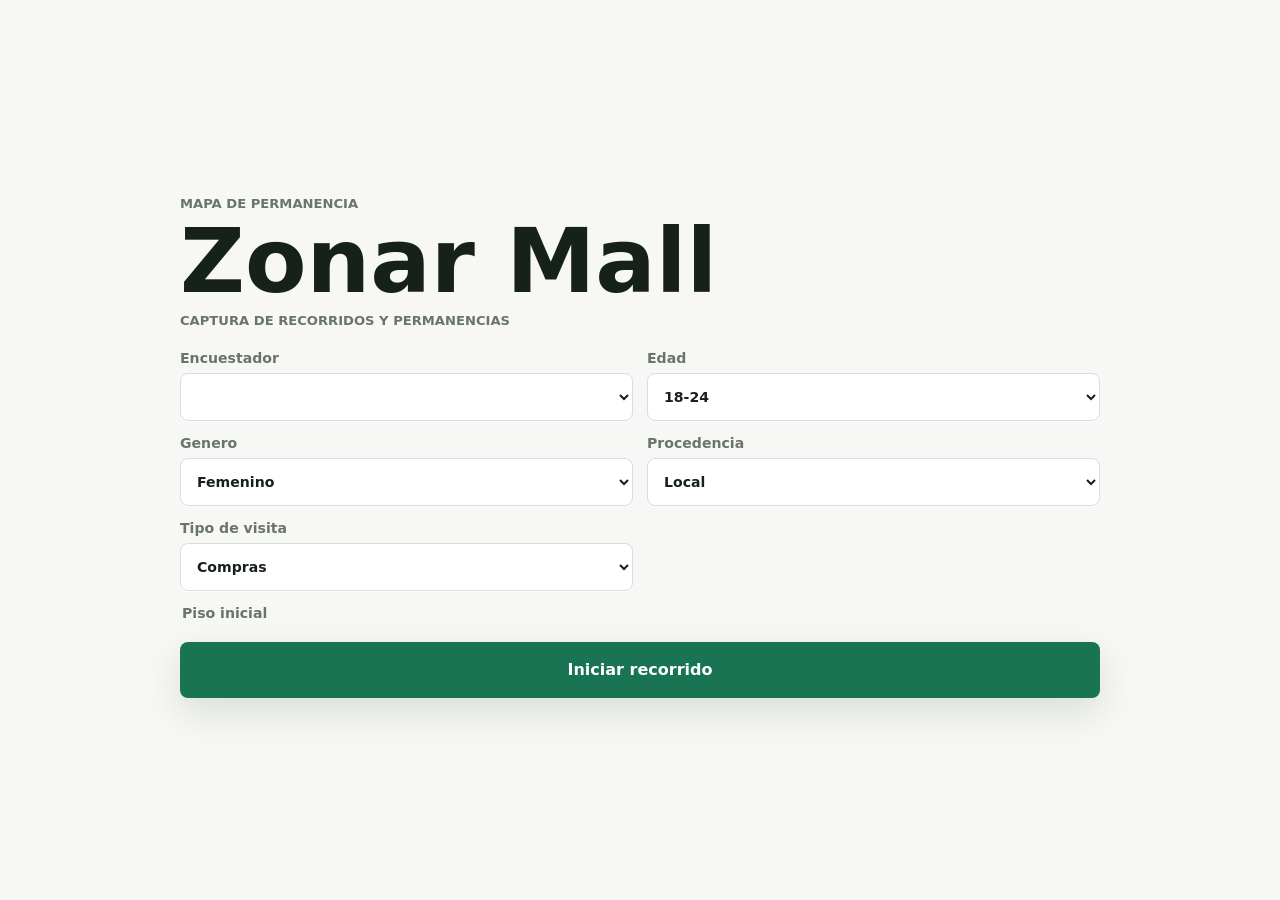
==== index.html @ 645cec3b "Migrate Zonar Mall to GitHub Pages" ====
<!doctype html>
<html lang="es">
<head>
  <meta charset="utf-8">
  <meta name="viewport" content="width=device-width, initial-scale=1">
  <title>Zonar Mall</title>
  <link rel="stylesheet" href="css/styles.css">
  <link rel="stylesheet" href="css/responsive.css">
</head>
<body>
  <main class="app-shell">
    <section id="setupView" class="setup-view">
      <header class="setup-header">
        <p class="eyebrow">Mapa de permanencia</p>
        <h1 id="appName">Zonar Mall</h1>
        <p class="setup-subtitle">Captura de recorridos y permanencias</p>
      </header>

      <form id="setupForm" class="setup-grid">
        <label class="field">
          Encuestador
          <select id="surveyorSelect" required></select>
        </label>

        <label class="field">
          Edad
          <select id="ageSelect" required>
            <option value="18-24">18-24</option>
            <option value="25-34">25-34</option>
            <option value="35-44">35-44</option>
            <option value="45-54">45-54</option>
            <option value="55+">55+</option>
          </select>
        </label>

        <label class="field">
          Genero
          <select id="genderSelect" required>
            <option value="FEMENINO">Femenino</option>
            <option value="MASCULINO">Masculino</option>
            <option value="OTRO">Otro</option>
            <option value="NO_RESPONDE">No responde</option>
          </select>
        </label>

        <label class="field">
          Procedencia
          <select id="originSelect" required>
            <option value="LOCAL">Local</option>
            <option value="NACIONAL">Nacional</option>
            <option value="EXTRANJERO">Extranjero</option>
            <option value="NO_RESPONDE">No responde</option>
          </select>
        </label>

        <label class="field">
          Tipo de visita
          <select id="visitTypeSelect" required>
            <option value="COMPRAS">Compras</option>
            <option value="COMIDA">Comida</option>
            <option value="SERVICIOS">Servicios</option>
            <option value="ENTRETENIMIENTO">Entretenimiento</option>
            <option value="TRANSITO">Transito</option>
            <option value="OTRO">Otro</option>
          </select>
        </label>

        <fieldset class="floor-picker">
          <legend>Piso inicial</legend>
          <div id="initialFloorOptions" class="segmented-list"></div>
        </fieldset>

        <button class="primary-action" type="submit">Iniciar recorrido</button>
      </form>
    </section>

    <section id="trackerView" class="tracker-view hidden">
      <header class="tracker-header">
        <div>
          <strong id="personBadge">P0000</strong>
          <span id="floorBadge">Piso</span>
          <span id="surveyorBadge">E00</span>
        </div>
        <time id="mainTimer" datetime="PT0S">00:00:00</time>
      </header>

      <section class="map-stage" aria-label="Mapa de recorrido">
        <div id="mapViewport" class="map-viewport">
          <img id="mapImage" alt="Mapa del centro comercial">
          <canvas id="drawCanvas"></canvas>
          <div id="stayMarker" class="stay-marker hidden"></div>
          <div id="mapMessage" class="map-message hidden"></div>
        </div>

        <div class="map-controls" aria-label="Controles de zoom">
          <button id="zoomOutBtn" class="icon-button" type="button" title="Alejar">-</button>
          <button id="zoomResetBtn" class="icon-button" type="button" title="Restablecer zoom">1x</button>
          <button id="zoomInBtn" class="icon-button" type="button" title="Acercar">+</button>
        </div>
      </section>

      <aside id="liftPanel" class="action-panel hidden">
        <p>Segmento terminado</p>
        <div class="panel-actions two">
          <button id="startStayBtn" type="button">Registrar permanencia</button>
          <button id="pauseFollowBtn" type="button">Continuar luego</button>
        </div>
      </aside>

      <aside id="stayPanel" class="stay-panel hidden">
        <div class="stay-summary">
          <div>
            <span>Tiempo</span>
            <strong id="stayTimer">00:00</strong>
          </div>
          <div>
            <span>Ubicacion</span>
            <strong id="detectedLocation">Sin local asociado</strong>
          </div>
        </div>
        <div id="activityButtons" class="activity-grid"></div>
      </aside>

      <nav class="bottom-bar" aria-label="Acciones del recorrido">
        <button id="manualPauseBtn" type="button">Pausa</button>
        <button id="manualEventBtn" type="button">Evento</button>
        <button id="changeFloorBtn" type="button">Piso</button>
        <button id="finishBtn" class="danger-action" type="button">Finalizar</button>
      </nav>
    </section>
  </main>

  <dialog id="floorDialog" class="modal">
    <form method="dialog">
      <h2>Cambiar piso</h2>
      <div id="floorDialogOptions" class="segmented-list"></div>
      <div class="dialog-actions">
        <button type="submit">Cancelar</button>
      </div>
    </form>
  </dialog>

  <dialog id="eventDialog" class="modal">
    <form method="dialog">
      <h2>Evento manual</h2>
      <label class="field">
        Actividad
        <select id="manualEventSelect"></select>
      </label>
      <label class="field">
        Observacion
        <textarea id="manualEventObservation" rows="3"></textarea>
      </label>
      <div class="dialog-actions">
        <button type="submit">Cancelar</button>
        <button id="saveManualEventBtn" type="button">Guardar</button>
      </div>
    </form>
  </dialog>

  <script src="js/config.js"></script>
  <script src="js/api.js"></script>
  <script src="js/app.js"></script>
</body>
</html>
---- css/styles.css ----
:root {
    --ink: #17211b;
    --muted: #68746d;
    --line: #d8ded9;
    --paper: #f7f8f5;
    --panel: #ffffff;
    --green: #187452;
    --green-dark: #0d5138;
    --gold: #b8841d;
    --red: #b54135;
    --shadow: 0 14px 36px rgba(20, 31, 25, 0.12);
    font-family: Inter, ui-sans-serif, system-ui, -apple-system, BlinkMacSystemFont, "Segoe UI", sans-serif;
  }

  * {
    box-sizing: border-box;
  }

  html,
  body {
    width: 100%;
    height: 100%;
    margin: 0;
    background: var(--paper);
    color: var(--ink);
    overscroll-behavior: none;
  }

  body {
    min-height: 100dvh;
  }

  button,
  select,
  textarea {
    font: inherit;
  }

  button {
    border: 0;
    cursor: pointer;
  }

  .hidden {
    display: none !important;
  }

  .app-shell {
    width: 100%;
    min-height: 100dvh;
  }

  .setup-view {
    min-height: 100dvh;
    display: grid;
    align-content: center;
    gap: 22px;
    padding: max(18px, env(safe-area-inset-top)) max(18px, env(safe-area-inset-right)) max(24px, env(safe-area-inset-bottom)) max(18px, env(safe-area-inset-left));
  }

  .setup-header {
    max-width: 920px;
    width: min(100%, 920px);
    margin: 0 auto;
  }

  .eyebrow,
  .setup-subtitle {
    margin: 0;
    color: var(--muted);
    font-weight: 700;
    text-transform: uppercase;
    font-size: 0.82rem;
    letter-spacing: 0;
  }

  h1 {
    margin: 8px 0 8px;
    font-size: clamp(2.5rem, 7vw, 5.8rem);
    line-height: 0.95;
    letter-spacing: 0;
  }

  .setup-grid {
    width: min(100%, 920px);
    margin: 0 auto;
    display: grid;
    grid-template-columns: repeat(2, minmax(0, 1fr));
    gap: 14px;
  }

  .field {
    display: grid;
    gap: 7px;
    color: var(--muted);
    font-size: 0.88rem;
    font-weight: 700;
  }

  select,
  textarea {
    width: 100%;
    min-height: 48px;
    border: 1px solid var(--line);
    border-radius: 8px;
    background: var(--panel);
    color: var(--ink);
    padding: 0 12px;
    box-shadow: 0 1px 0 rgba(255, 255, 255, 0.8);
  }

  textarea {
    padding: 10px 12px;
    resize: vertical;
  }

  .floor-picker {
    grid-column: 1 / -1;
    border: 0;
    padding: 0;
    margin: 0;
  }

  .floor-picker legend {
    color: var(--muted);
    font-size: 0.88rem;
    font-weight: 700;
    margin-bottom: 7px;
  }

  .segmented-list {
    display: grid;
    grid-template-columns: repeat(5, minmax(0, 1fr));
    gap: 8px;
  }

  .segmented-list button {
    min-height: 48px;
    padding: 9px 10px;
    border-radius: 8px;
    background: var(--panel);
    color: var(--ink);
    border: 1px solid var(--line);
    font-weight: 800;
  }

  .segmented-list button.active {
    background: var(--green);
    color: #ffffff;
    border-color: var(--green);
  }

  .primary-action {
    grid-column: 1 / -1;
    min-height: 56px;
    border-radius: 8px;
    background: var(--green);
    color: #ffffff;
    font-weight: 900;
    box-shadow: var(--shadow);
  }

  .tracker-view {
    min-height: 100dvh;
    display: grid;
    grid-template-rows: auto minmax(0, 1fr) auto;
    background: #eef2ee;
  }

  .tracker-header {
    display: grid;
    grid-template-columns: minmax(0, 1fr) auto auto;
    align-items: center;
    gap: 12px;
    padding: max(10px, env(safe-area-inset-top)) 12px 10px;
    background: rgba(255, 255, 255, 0.94);
    border-bottom: 1px solid var(--line);
    box-shadow: 0 6px 18px rgba(20, 31, 25, 0.08);
    z-index: 5;
  }

  .tracker-header div {
    display: flex;
    align-items: center;
    gap: 8px;
    min-width: 0;
  }

  .tracker-header strong,
  .tracker-header span,
  .tracker-header time {
    min-width: 0;
    white-space: nowrap;
  }

  #personBadge {
    font-size: 1.12rem;
  }

  #floorBadge,
  #surveyorBadge {
    color: var(--muted);
    font-weight: 800;
  }

  #mainTimer {
    font-variant-numeric: tabular-nums;
    font-weight: 900;
    font-size: 1.18rem;
  }

  .map-stage {
    min-height: 0;
    position: relative;
    overflow: hidden;
  }

  .map-viewport {
    position: absolute;
    inset: 0;
    display: grid;
    place-items: center;
    background: #dfe6df;
    overflow: hidden;
    touch-action: none;
  }

  #mapImage {
    width: 100%;
    height: 100%;
    object-fit: contain;
    user-select: none;
    -webkit-user-drag: none;
    transform-origin: center center;
  }

  #drawCanvas {
    position: absolute;
    inset: 0;
    width: 100%;
    height: 100%;
    touch-action: none;
    transform-origin: center center;
  }

  .stay-marker {
    position: absolute;
    width: 22px;
    height: 22px;
    margin: -11px 0 0 -11px;
    border-radius: 50%;
    border: 3px solid #ffffff;
    background: var(--gold);
    box-shadow: 0 0 0 8px rgba(184, 132, 29, 0.24);
    pointer-events: none;
  }

  .map-message {
    position: absolute;
    left: 50%;
    top: 50%;
    width: min(86vw, 520px);
    transform: translate(-50%, -50%);
    padding: 16px;
    border-radius: 8px;
    background: rgba(255, 255, 255, 0.95);
    color: var(--ink);
    text-align: center;
    box-shadow: var(--shadow);
    font-weight: 800;
  }

  .map-controls {
    position: absolute;
    top: 12px;
    right: 12px;
    display: flex;
    gap: 7px;
    z-index: 4;
  }

  .icon-button {
    min-width: 44px;
    height: 44px;
    border-radius: 8px;
    background: rgba(255, 255, 255, 0.94);
    color: var(--ink);
    border: 1px solid var(--line);
    font-weight: 900;
  }

  .action-panel,
  .stay-panel {
    position: fixed;
    left: max(10px, env(safe-area-inset-left));
    right: max(10px, env(safe-area-inset-right));
    bottom: calc(74px + env(safe-area-inset-bottom));
    z-index: 10;
    border-radius: 8px;
    background: var(--panel);
    border: 1px solid var(--line);
    box-shadow: var(--shadow);
    padding: 12px;
  }

  .action-panel p {
    margin: 0 0 10px;
    font-weight: 900;
  }

  .panel-actions {
    display: grid;
    gap: 8px;
  }

  .panel-actions.two {
    grid-template-columns: repeat(2, minmax(0, 1fr));
  }

  .panel-actions button,
  .activity-grid button,
  .bottom-bar button,
  .dialog-actions button,
  .modal > form > button {
    min-height: 48px;
    border-radius: 8px;
    background: #eef4ef;
    color: var(--ink);
    border: 1px solid var(--line);
    font-weight: 900;
  }

  .panel-actions button:first-child,
  .dialog-actions button:last-child {
    background: var(--green);
    color: #ffffff;
    border-color: var(--green);
  }

  .stay-summary {
    display: grid;
    grid-template-columns: 1fr 1.4fr;
    gap: 8px;
    margin-bottom: 10px;
  }

  .stay-summary div {
    display: grid;
    gap: 2px;
    min-width: 0;
  }

  .stay-summary span {
    color: var(--muted);
    font-size: 0.78rem;
    font-weight: 800;
    text-transform: uppercase;
  }

  .stay-summary strong {
    min-width: 0;
    font-size: 1rem;
    overflow-wrap: anywhere;
  }

  #stayTimer {
    font-variant-numeric: tabular-nums;
    font-size: 1.6rem;
  }

  .activity-grid {
    display: grid;
    grid-template-columns: repeat(4, minmax(0, 1fr));
    gap: 8px;
    max-height: 220px;
    overflow: auto;
  }

  .activity-grid button.selected {
    background: var(--gold);
    color: #ffffff;
    border-color: var(--gold);
  }

  .bottom-bar {
    display: grid;
    grid-template-columns: repeat(4, minmax(0, 1fr));
    gap: 8px;
    padding: 10px max(10px, env(safe-area-inset-right)) max(10px, env(safe-area-inset-bottom)) max(10px, env(safe-area-inset-left));
    background: rgba(255, 255, 255, 0.97);
    border-top: 1px solid var(--line);
    z-index: 5;
  }

  .bottom-bar button {
    padding: 0 8px;
  }

  .bottom-bar .danger-action {
    background: var(--red);
    color: #ffffff;
    border-color: var(--red);
  }

  .modal {
    width: min(92vw, 560px);
    border: 0;
    border-radius: 8px;
    padding: 0;
    box-shadow: var(--shadow);
  }

  .modal::backdrop {
    background: rgba(18, 27, 23, 0.45);
  }

  .modal form {
    display: grid;
    gap: 14px;
    padding: 18px;
    background: var(--panel);
  }

  .modal h2 {
    margin: 0;
    font-size: 1.25rem;
  }

  .modal .segmented-list {
    grid-template-columns: repeat(2, minmax(0, 1fr));
  }

  .dialog-actions {
    display: grid;
    grid-template-columns: 1fr 1fr;
    gap: 8px;
  }
---- css/responsive.css ----
@media (max-width: 720px) {
    .setup-grid,
    .segmented-list,
    .activity-grid {
      grid-template-columns: 1fr;
    }

    .setup-view {
      align-content: start;
    }

    .tracker-header {
      grid-template-columns: 1fr auto;
    }

    #surveyorBadge {
      grid-column: 1 / -1;
      justify-self: start;
    }

    .stay-summary,
    .panel-actions.two {
      grid-template-columns: 1fr;
    }

    .activity-grid {
      max-height: 250px;
    }

    .bottom-bar {
      grid-template-columns: repeat(2, minmax(0, 1fr));
    }
  }

  @media (orientation: landscape) and (max-height: 680px) {
    .stay-panel {
      left: auto;
      width: min(420px, 42vw);
      bottom: calc(66px + env(safe-area-inset-bottom));
    }

    .activity-grid {
      grid-template-columns: repeat(2, minmax(0, 1fr));
      max-height: 180px;
    }
  }
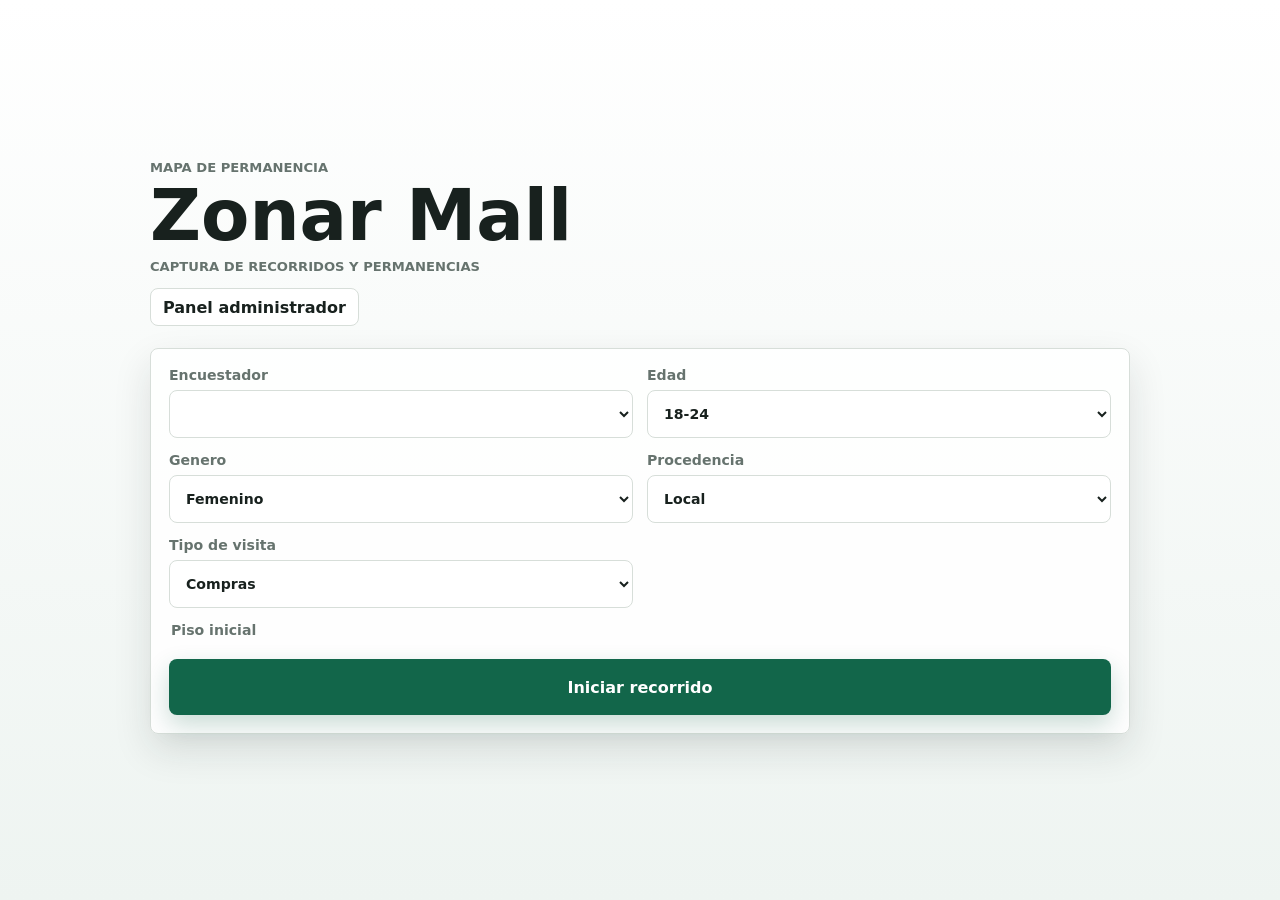
==== commit 30b0e432: "Add admin heatmap dashboard" ====
--- a/index.html
+++ b/index.html
@@ -14,6 +14,7 @@
         <p class="eyebrow">Mapa de permanencia</p>
         <h1 id="appName">Zonar Mall</h1>
         <p class="setup-subtitle">Captura de recorridos y permanencias</p>
+        <a class="admin-link" href="admin.html">Panel administrador</a>
       </header>
 
       <form id="setupForm" class="setup-grid">
@@ -116,6 +117,8 @@
           <div>
             <span>Ubicacion</span>
             <strong id="detectedLocation">Sin local asociado</strong>
+            <input id="stayLocationInput" class="stay-location-input" list="locationDatalist" type="text" placeholder="Local o lugar cercano">
+            <datalist id="locationDatalist"></datalist>
           </div>
         </div>
         <div id="activityButtons" class="activity-grid"></div>
@@ -159,6 +162,7 @@
   </dialog>
 
   <script src="js/config.js"></script>
+  <script src="js/activity-meta.js"></script>
   <script src="js/api.js"></script>
   <script src="js/app.js"></script>
 </body>
--- a/css/styles.css
+++ b/css/styles.css
@@ -1,437 +1,530 @@
 :root {
-    --ink: #17211b;
-    --muted: #68746d;
-    --line: #d8ded9;
-    --paper: #f7f8f5;
-    --panel: #ffffff;
-    --green: #187452;
-    --green-dark: #0d5138;
-    --gold: #b8841d;
-    --red: #b54135;
-    --shadow: 0 14px 36px rgba(20, 31, 25, 0.12);
-    font-family: Inter, ui-sans-serif, system-ui, -apple-system, BlinkMacSystemFont, "Segoe UI", sans-serif;
-  }
-
-  * {
-    box-sizing: border-box;
-  }
-
-  html,
-  body {
-    width: 100%;
-    height: 100%;
-    margin: 0;
-    background: var(--paper);
-    color: var(--ink);
-    overscroll-behavior: none;
-  }
-
-  body {
-    min-height: 100dvh;
-  }
-
-  button,
-  select,
-  textarea {
-    font: inherit;
-  }
-
-  button {
-    border: 0;
-    cursor: pointer;
-  }
-
-  .hidden {
-    display: none !important;
-  }
-
-  .app-shell {
-    width: 100%;
-    min-height: 100dvh;
-  }
-
-  .setup-view {
-    min-height: 100dvh;
-    display: grid;
-    align-content: center;
-    gap: 22px;
-    padding: max(18px, env(safe-area-inset-top)) max(18px, env(safe-area-inset-right)) max(24px, env(safe-area-inset-bottom)) max(18px, env(safe-area-inset-left));
-  }
-
-  .setup-header {
-    max-width: 920px;
-    width: min(100%, 920px);
-    margin: 0 auto;
-  }
-
-  .eyebrow,
-  .setup-subtitle {
-    margin: 0;
-    color: var(--muted);
-    font-weight: 700;
-    text-transform: uppercase;
-    font-size: 0.82rem;
-    letter-spacing: 0;
-  }
-
-  h1 {
-    margin: 8px 0 8px;
-    font-size: clamp(2.5rem, 7vw, 5.8rem);
-    line-height: 0.95;
-    letter-spacing: 0;
-  }
-
-  .setup-grid {
-    width: min(100%, 920px);
-    margin: 0 auto;
-    display: grid;
-    grid-template-columns: repeat(2, minmax(0, 1fr));
-    gap: 14px;
-  }
-
-  .field {
-    display: grid;
-    gap: 7px;
-    color: var(--muted);
-    font-size: 0.88rem;
-    font-weight: 700;
-  }
-
-  select,
-  textarea {
-    width: 100%;
-    min-height: 48px;
-    border: 1px solid var(--line);
-    border-radius: 8px;
-    background: var(--panel);
-    color: var(--ink);
-    padding: 0 12px;
-    box-shadow: 0 1px 0 rgba(255, 255, 255, 0.8);
-  }
-
-  textarea {
-    padding: 10px 12px;
-    resize: vertical;
-  }
-
-  .floor-picker {
-    grid-column: 1 / -1;
-    border: 0;
-    padding: 0;
-    margin: 0;
-  }
-
-  .floor-picker legend {
-    color: var(--muted);
-    font-size: 0.88rem;
-    font-weight: 700;
-    margin-bottom: 7px;
-  }
-
-  .segmented-list {
-    display: grid;
-    grid-template-columns: repeat(5, minmax(0, 1fr));
-    gap: 8px;
-  }
-
-  .segmented-list button {
-    min-height: 48px;
-    padding: 9px 10px;
-    border-radius: 8px;
-    background: var(--panel);
-    color: var(--ink);
-    border: 1px solid var(--line);
-    font-weight: 800;
-  }
-
-  .segmented-list button.active {
-    background: var(--green);
-    color: #ffffff;
-    border-color: var(--green);
-  }
-
-  .primary-action {
-    grid-column: 1 / -1;
-    min-height: 56px;
-    border-radius: 8px;
-    background: var(--green);
-    color: #ffffff;
-    font-weight: 900;
-    box-shadow: var(--shadow);
-  }
-
-  .tracker-view {
-    min-height: 100dvh;
-    display: grid;
-    grid-template-rows: auto minmax(0, 1fr) auto;
-    background: #eef2ee;
-  }
-
-  .tracker-header {
-    display: grid;
-    grid-template-columns: minmax(0, 1fr) auto auto;
-    align-items: center;
-    gap: 12px;
-    padding: max(10px, env(safe-area-inset-top)) 12px 10px;
-    background: rgba(255, 255, 255, 0.94);
-    border-bottom: 1px solid var(--line);
-    box-shadow: 0 6px 18px rgba(20, 31, 25, 0.08);
-    z-index: 5;
-  }
-
-  .tracker-header div {
-    display: flex;
-    align-items: center;
-    gap: 8px;
-    min-width: 0;
-  }
-
-  .tracker-header strong,
-  .tracker-header span,
-  .tracker-header time {
-    min-width: 0;
-    white-space: nowrap;
-  }
-
-  #personBadge {
-    font-size: 1.12rem;
-  }
-
-  #floorBadge,
-  #surveyorBadge {
-    color: var(--muted);
-    font-weight: 800;
-  }
-
-  #mainTimer {
-    font-variant-numeric: tabular-nums;
-    font-weight: 900;
-    font-size: 1.18rem;
-  }
-
-  .map-stage {
-    min-height: 0;
-    position: relative;
-    overflow: hidden;
-  }
-
-  .map-viewport {
-    position: absolute;
-    inset: 0;
-    display: grid;
-    place-items: center;
-    background: #dfe6df;
-    overflow: hidden;
-    touch-action: none;
-  }
-
-  #mapImage {
-    width: 100%;
-    height: 100%;
-    object-fit: contain;
-    user-select: none;
-    -webkit-user-drag: none;
-    transform-origin: center center;
-  }
-
-  #drawCanvas {
-    position: absolute;
-    inset: 0;
-    width: 100%;
-    height: 100%;
-    touch-action: none;
-    transform-origin: center center;
-  }
-
-  .stay-marker {
-    position: absolute;
-    width: 22px;
-    height: 22px;
-    margin: -11px 0 0 -11px;
-    border-radius: 50%;
-    border: 3px solid #ffffff;
-    background: var(--gold);
-    box-shadow: 0 0 0 8px rgba(184, 132, 29, 0.24);
-    pointer-events: none;
-  }
-
-  .map-message {
-    position: absolute;
-    left: 50%;
-    top: 50%;
-    width: min(86vw, 520px);
-    transform: translate(-50%, -50%);
-    padding: 16px;
-    border-radius: 8px;
-    background: rgba(255, 255, 255, 0.95);
-    color: var(--ink);
-    text-align: center;
-    box-shadow: var(--shadow);
-    font-weight: 800;
-  }
-
-  .map-controls {
-    position: absolute;
-    top: 12px;
-    right: 12px;
-    display: flex;
-    gap: 7px;
-    z-index: 4;
-  }
-
-  .icon-button {
-    min-width: 44px;
-    height: 44px;
-    border-radius: 8px;
-    background: rgba(255, 255, 255, 0.94);
-    color: var(--ink);
-    border: 1px solid var(--line);
-    font-weight: 900;
-  }
-
-  .action-panel,
-  .stay-panel {
-    position: fixed;
-    left: max(10px, env(safe-area-inset-left));
-    right: max(10px, env(safe-area-inset-right));
-    bottom: calc(74px + env(safe-area-inset-bottom));
-    z-index: 10;
-    border-radius: 8px;
-    background: var(--panel);
-    border: 1px solid var(--line);
-    box-shadow: var(--shadow);
-    padding: 12px;
-  }
-
-  .action-panel p {
-    margin: 0 0 10px;
-    font-weight: 900;
-  }
-
-  .panel-actions {
-    display: grid;
-    gap: 8px;
-  }
-
-  .panel-actions.two {
-    grid-template-columns: repeat(2, minmax(0, 1fr));
-  }
-
-  .panel-actions button,
-  .activity-grid button,
-  .bottom-bar button,
-  .dialog-actions button,
-  .modal > form > button {
-    min-height: 48px;
-    border-radius: 8px;
-    background: #eef4ef;
-    color: var(--ink);
-    border: 1px solid var(--line);
-    font-weight: 900;
-  }
-
-  .panel-actions button:first-child,
-  .dialog-actions button:last-child {
-    background: var(--green);
-    color: #ffffff;
-    border-color: var(--green);
-  }
-
-  .stay-summary {
-    display: grid;
-    grid-template-columns: 1fr 1.4fr;
-    gap: 8px;
-    margin-bottom: 10px;
-  }
-
-  .stay-summary div {
-    display: grid;
-    gap: 2px;
-    min-width: 0;
-  }
-
-  .stay-summary span {
-    color: var(--muted);
-    font-size: 0.78rem;
-    font-weight: 800;
-    text-transform: uppercase;
-  }
-
-  .stay-summary strong {
-    min-width: 0;
-    font-size: 1rem;
-    overflow-wrap: anywhere;
-  }
-
-  #stayTimer {
-    font-variant-numeric: tabular-nums;
-    font-size: 1.6rem;
-  }
-
-  .activity-grid {
-    display: grid;
-    grid-template-columns: repeat(4, minmax(0, 1fr));
-    gap: 8px;
-    max-height: 220px;
-    overflow: auto;
-  }
-
-  .activity-grid button.selected {
-    background: var(--gold);
-    color: #ffffff;
-    border-color: var(--gold);
-  }
-
-  .bottom-bar {
-    display: grid;
-    grid-template-columns: repeat(4, minmax(0, 1fr));
-    gap: 8px;
-    padding: 10px max(10px, env(safe-area-inset-right)) max(10px, env(safe-area-inset-bottom)) max(10px, env(safe-area-inset-left));
-    background: rgba(255, 255, 255, 0.97);
-    border-top: 1px solid var(--line);
-    z-index: 5;
-  }
-
-  .bottom-bar button {
-    padding: 0 8px;
-  }
-
-  .bottom-bar .danger-action {
-    background: var(--red);
-    color: #ffffff;
-    border-color: var(--red);
-  }
-
-  .modal {
-    width: min(92vw, 560px);
-    border: 0;
-    border-radius: 8px;
-    padding: 0;
-    box-shadow: var(--shadow);
-  }
-
-  .modal::backdrop {
-    background: rgba(18, 27, 23, 0.45);
-  }
-
-  .modal form {
-    display: grid;
-    gap: 14px;
-    padding: 18px;
-    background: var(--panel);
-  }
-
-  .modal h2 {
-    margin: 0;
-    font-size: 1.25rem;
-  }
-
-  .modal .segmented-list {
-    grid-template-columns: repeat(2, minmax(0, 1fr));
-  }
-
-  .dialog-actions {
-    display: grid;
-    grid-template-columns: 1fr 1fr;
-    gap: 8px;
-  }
+  --ink: #18211e;
+  --muted: #66736e;
+  --line: #d7ded9;
+  --paper: #f3f6f4;
+  --panel: #ffffff;
+  --surface: #eef3f0;
+  --green: #12664a;
+  --green-strong: #0a4a35;
+  --blue: #1769aa;
+  --amber: #b98218;
+  --red: #b74236;
+  --shadow: 0 16px 38px rgba(24, 33, 30, 0.12);
+  font-family: Inter, ui-sans-serif, system-ui, -apple-system, BlinkMacSystemFont, "Segoe UI", sans-serif;
+}
+
+* {
+  box-sizing: border-box;
+}
+
+html,
+body {
+  width: 100%;
+  min-height: 100%;
+  margin: 0;
+  background: var(--paper);
+  color: var(--ink);
+}
+
+body {
+  min-height: 100dvh;
+  overflow-x: hidden;
+}
+
+button,
+select,
+textarea,
+input {
+  font: inherit;
+}
+
+button {
+  border: 0;
+  cursor: pointer;
+}
+
+button:focus-visible,
+select:focus-visible,
+textarea:focus-visible,
+input:focus-visible {
+  outline: 3px solid rgba(23, 105, 170, 0.28);
+  outline-offset: 2px;
+}
+
+.hidden {
+  display: none !important;
+}
+
+.app-shell {
+  width: 100%;
+  min-height: 100dvh;
+}
+
+.setup-view {
+  min-height: 100dvh;
+  display: grid;
+  align-content: center;
+  gap: 22px;
+  padding: max(22px, env(safe-area-inset-top)) max(18px, env(safe-area-inset-right)) max(28px, env(safe-area-inset-bottom)) max(18px, env(safe-area-inset-left));
+  background: linear-gradient(180deg, #ffffff 0%, #eef4f1 100%);
+}
+
+.setup-header,
+.setup-grid {
+  width: min(100%, 980px);
+  margin: 0 auto;
+}
+
+.admin-link {
+  display: inline-flex;
+  align-items: center;
+  min-height: 38px;
+  margin-top: 14px;
+  padding: 0 12px;
+  border: 1px solid var(--line);
+  border-radius: 8px;
+  background: #ffffff;
+  color: var(--ink);
+  text-decoration: none;
+  font-weight: 850;
+}
+
+.eyebrow,
+.setup-subtitle {
+  margin: 0;
+  color: var(--muted);
+  font-size: 0.82rem;
+  font-weight: 800;
+  letter-spacing: 0;
+  text-transform: uppercase;
+}
+
+h1 {
+  margin: 8px 0 10px;
+  font-size: 4.4rem;
+  line-height: 0.95;
+  letter-spacing: 0;
+}
+
+.setup-grid {
+  display: grid;
+  grid-template-columns: repeat(2, minmax(0, 1fr));
+  gap: 14px;
+  padding: 18px;
+  border: 1px solid var(--line);
+  border-radius: 8px;
+  background: rgba(255, 255, 255, 0.92);
+  box-shadow: var(--shadow);
+}
+
+.field {
+  display: grid;
+  gap: 7px;
+  color: var(--muted);
+  font-size: 0.88rem;
+  font-weight: 800;
+}
+
+select,
+textarea,
+input {
+  width: 100%;
+  min-height: 48px;
+  border: 1px solid var(--line);
+  border-radius: 8px;
+  background: var(--panel);
+  color: var(--ink);
+  padding: 0 12px;
+}
+
+textarea {
+  padding: 10px 12px;
+  resize: vertical;
+}
+
+input {
+  padding: 0 12px;
+}
+
+.floor-picker {
+  grid-column: 1 / -1;
+  border: 0;
+  padding: 0;
+  margin: 0;
+}
+
+.floor-picker legend {
+  margin-bottom: 7px;
+  color: var(--muted);
+  font-size: 0.88rem;
+  font-weight: 800;
+}
+
+.segmented-list {
+  display: grid;
+  grid-template-columns: repeat(5, minmax(0, 1fr));
+  gap: 8px;
+}
+
+.segmented-list button {
+  min-height: 48px;
+  padding: 9px 10px;
+  border: 1px solid var(--line);
+  border-radius: 8px;
+  background: #f8faf8;
+  color: var(--ink);
+  font-weight: 850;
+}
+
+.segmented-list button.active {
+  background: var(--green);
+  color: #ffffff;
+  border-color: var(--green);
+}
+
+.primary-action {
+  grid-column: 1 / -1;
+  min-height: 56px;
+  border-radius: 8px;
+  background: var(--green);
+  color: #ffffff;
+  font-weight: 900;
+  box-shadow: 0 10px 24px rgba(18, 102, 74, 0.22);
+}
+
+.tracker-view {
+  height: 100dvh;
+  min-height: 620px;
+  display: grid;
+  grid-template-rows: 62px minmax(0, 1fr) 72px;
+  overflow: hidden;
+  background: #e9efec;
+}
+
+.tracker-header {
+  display: grid;
+  grid-template-columns: minmax(0, 1fr) auto;
+  align-items: center;
+  gap: 12px;
+  padding: max(8px, env(safe-area-inset-top)) max(16px, env(safe-area-inset-right)) 8px max(16px, env(safe-area-inset-left));
+  background: rgba(255, 255, 255, 0.96);
+  border-bottom: 1px solid var(--line);
+  box-shadow: 0 4px 18px rgba(24, 33, 30, 0.07);
+  z-index: 5;
+}
+
+.tracker-header div {
+  display: flex;
+  align-items: center;
+  gap: 10px;
+  min-width: 0;
+}
+
+.tracker-header strong,
+.tracker-header span,
+.tracker-header time {
+  min-width: 0;
+  white-space: nowrap;
+}
+
+#personBadge {
+  padding: 7px 10px;
+  border-radius: 8px;
+  background: var(--ink);
+  color: #ffffff;
+  font-size: 0.96rem;
+  font-weight: 900;
+}
+
+#floorBadge,
+#surveyorBadge {
+  padding: 7px 10px;
+  border: 1px solid var(--line);
+  border-radius: 8px;
+  background: #f8faf8;
+  color: var(--muted);
+  font-size: 0.9rem;
+  font-weight: 850;
+}
+
+#mainTimer {
+  justify-self: end;
+  padding: 7px 10px;
+  border-radius: 8px;
+  background: #f8faf8;
+  color: var(--ink);
+  font-variant-numeric: tabular-nums;
+  font-size: 1.02rem;
+  font-weight: 900;
+}
+
+.map-stage {
+  min-height: 0;
+  position: relative;
+  display: grid;
+  padding: 14px;
+  overflow: hidden;
+}
+
+.map-viewport {
+  position: relative;
+  display: grid;
+  place-items: center;
+  width: 100%;
+  height: 100%;
+  min-width: 0;
+  min-height: 0;
+  overflow: hidden;
+  border: 1px solid var(--line);
+  border-radius: 8px;
+  background: #ffffff;
+  box-shadow: inset 0 0 0 1px rgba(255, 255, 255, 0.8), 0 10px 26px rgba(24, 33, 30, 0.08);
+  touch-action: none;
+}
+
+#mapImage {
+  display: block;
+  width: min(calc(100% - 32px), calc((100dvh - 178px) * 1.333333));
+  height: auto;
+  max-width: calc(100% - 32px);
+  max-height: calc(100dvh - 178px);
+  object-fit: contain;
+  user-select: none;
+  -webkit-user-drag: none;
+  transform-origin: center center;
+}
+
+#drawCanvas {
+  position: absolute;
+  inset: 0;
+  width: 100%;
+  height: 100%;
+  touch-action: none;
+  transform-origin: center center;
+}
+
+.stay-marker {
+  position: absolute;
+  width: 22px;
+  height: 22px;
+  margin: -11px 0 0 -11px;
+  border: 3px solid #ffffff;
+  border-radius: 50%;
+  background: var(--stay-color, var(--amber));
+  box-shadow: 0 0 0 8px color-mix(in srgb, var(--stay-color, var(--amber)) 24%, transparent);
+  pointer-events: none;
+}
+
+.map-message {
+  position: absolute;
+  left: 50%;
+  top: 50%;
+  width: min(86vw, 520px);
+  transform: translate(-50%, -50%);
+  padding: 16px;
+  border: 1px solid var(--line);
+  border-radius: 8px;
+  background: rgba(255, 255, 255, 0.96);
+  color: var(--ink);
+  text-align: center;
+  box-shadow: var(--shadow);
+  font-weight: 850;
+  z-index: 6;
+}
+
+.map-controls {
+  position: absolute;
+  top: 28px;
+  right: 28px;
+  display: flex;
+  gap: 7px;
+  z-index: 7;
+}
+
+.icon-button {
+  min-width: 42px;
+  height: 42px;
+  border: 1px solid var(--line);
+  border-radius: 8px;
+  background: rgba(255, 255, 255, 0.96);
+  color: var(--ink);
+  font-weight: 900;
+  box-shadow: 0 8px 22px rgba(24, 33, 30, 0.1);
+}
+
+.action-panel,
+.stay-panel {
+  position: fixed;
+  left: max(14px, env(safe-area-inset-left));
+  right: max(14px, env(safe-area-inset-right));
+  bottom: calc(86px + env(safe-area-inset-bottom));
+  z-index: 10;
+  padding: 12px;
+  border: 1px solid var(--line);
+  border-radius: 8px;
+  background: rgba(255, 255, 255, 0.98);
+  box-shadow: var(--shadow);
+}
+
+.action-panel p {
+  margin: 0 0 10px;
+  font-weight: 900;
+}
+
+.panel-actions {
+  display: grid;
+  gap: 8px;
+}
+
+.panel-actions.two {
+  grid-template-columns: repeat(2, minmax(0, 1fr));
+}
+
+.panel-actions button,
+.activity-grid button,
+.bottom-bar button,
+.dialog-actions button {
+  min-height: 48px;
+  border: 1px solid var(--line);
+  border-radius: 8px;
+  background: #f4f7f5;
+  color: var(--ink);
+  font-weight: 900;
+}
+
+.panel-actions button:first-child,
+.dialog-actions button:last-child {
+  background: var(--green);
+  color: #ffffff;
+  border-color: var(--green);
+}
+
+.stay-summary {
+  display: grid;
+  grid-template-columns: minmax(120px, 0.55fr) minmax(0, 1.45fr);
+  gap: 10px;
+  margin-bottom: 10px;
+}
+
+.stay-summary div {
+  display: grid;
+  gap: 3px;
+  min-width: 0;
+}
+
+.stay-summary span {
+  color: var(--muted);
+  font-size: 0.78rem;
+  font-weight: 850;
+  text-transform: uppercase;
+}
+
+.stay-summary strong {
+  min-width: 0;
+  overflow-wrap: anywhere;
+  font-size: 1rem;
+}
+
+#stayTimer {
+  font-variant-numeric: tabular-nums;
+  font-size: 1.55rem;
+}
+
+.stay-location-input {
+  min-height: 40px;
+  margin-top: 7px;
+  background: #ffffff;
+  font-size: 0.92rem;
+  font-weight: 760;
+}
+
+.activity-grid {
+  display: grid;
+  grid-template-columns: repeat(4, minmax(0, 1fr));
+  gap: 8px;
+  max-height: 220px;
+  overflow: auto;
+}
+
+.activity-grid button.selected {
+  background: var(--activity-color, var(--amber));
+  color: #ffffff;
+  border-color: var(--activity-color, var(--amber));
+  box-shadow: 0 8px 18px color-mix(in srgb, var(--activity-color, var(--amber)) 25%, transparent);
+}
+
+.activity-grid button {
+  position: relative;
+  display: inline-flex;
+  align-items: center;
+  justify-content: center;
+  padding: 0 10px 0 20px;
+}
+
+.activity-grid button::before {
+  content: "";
+  position: absolute;
+  left: 9px;
+  width: 7px;
+  height: 26px;
+  border-radius: 999px;
+  background: var(--activity-color, var(--amber));
+}
+
+.bottom-bar {
+  display: grid;
+  grid-template-columns: repeat(4, minmax(0, 1fr));
+  gap: 8px;
+  padding: 10px max(14px, env(safe-area-inset-right)) max(10px, env(safe-area-inset-bottom)) max(14px, env(safe-area-inset-left));
+  background: rgba(255, 255, 255, 0.98);
+  border-top: 1px solid var(--line);
+  z-index: 5;
+}
+
+.bottom-bar button {
+  padding: 0 10px;
+}
+
+.bottom-bar .danger-action {
+  background: var(--red);
+  color: #ffffff;
+  border-color: var(--red);
+}
+
+.modal {
+  width: min(92vw, 560px);
+  max-height: 88dvh;
+  border: 0;
+  border-radius: 8px;
+  padding: 0;
+  box-shadow: var(--shadow);
+}
+
+.modal::backdrop {
+  background: rgba(17, 24, 21, 0.48);
+}
+
+.modal form {
+  display: grid;
+  gap: 14px;
+  max-height: 88dvh;
+  overflow: auto;
+  padding: 18px;
+  background: var(--panel);
+}
+
+.modal h2 {
+  margin: 0;
+  font-size: 1.25rem;
+}
+
+.modal .segmented-list {
+  grid-template-columns: repeat(2, minmax(0, 1fr));
+}
+
+.dialog-actions {
+  display: grid;
+  grid-template-columns: 1fr 1fr;
+  gap: 8px;
+}
--- a/css/responsive.css
+++ b/css/responsive.css
@@ -1,46 +1,100 @@
-@media (max-width: 720px) {
-    .setup-grid,
-    .segmented-list,
-    .activity-grid {
-      grid-template-columns: 1fr;
-    }
-
-    .setup-view {
-      align-content: start;
-    }
-
-    .tracker-header {
-      grid-template-columns: 1fr auto;
-    }
-
-    #surveyorBadge {
-      grid-column: 1 / -1;
-      justify-self: start;
-    }
-
-    .stay-summary,
-    .panel-actions.two {
-      grid-template-columns: 1fr;
-    }
-
-    .activity-grid {
-      max-height: 250px;
-    }
-
-    .bottom-bar {
-      grid-template-columns: repeat(2, minmax(0, 1fr));
-    }
+@media (max-width: 860px) {
+  h1 {
+    font-size: 3.1rem;
   }
 
-  @media (orientation: landscape) and (max-height: 680px) {
-    .stay-panel {
-      left: auto;
-      width: min(420px, 42vw);
-      bottom: calc(66px + env(safe-area-inset-bottom));
-    }
+  .setup-grid,
+  .segmented-list,
+  .activity-grid {
+    grid-template-columns: 1fr;
+  }
 
-    .activity-grid {
-      grid-template-columns: repeat(2, minmax(0, 1fr));
-      max-height: 180px;
-    }
+  .setup-view {
+    align-content: start;
   }
+
+  .tracker-view {
+    min-height: 100dvh;
+    grid-template-rows: 76px minmax(0, 1fr) 124px;
+  }
+
+  .tracker-header {
+    align-content: center;
+  }
+
+  .tracker-header div {
+    flex-wrap: wrap;
+    gap: 6px;
+  }
+
+  #personBadge,
+  #floorBadge,
+  #surveyorBadge,
+  #mainTimer {
+    padding: 6px 8px;
+    font-size: 0.84rem;
+  }
+
+  .map-stage {
+    padding: 10px;
+  }
+
+  #mapImage {
+    width: min(calc(100% - 18px), calc((100dvh - 214px) * 1.333333));
+    max-width: calc(100% - 18px);
+    max-height: calc(100dvh - 214px);
+  }
+
+  .map-controls {
+    top: 20px;
+    right: 20px;
+  }
+
+  .stay-summary,
+  .panel-actions.two,
+  .dialog-actions {
+    grid-template-columns: 1fr;
+  }
+
+  .activity-grid {
+    max-height: 250px;
+  }
+
+  .bottom-bar {
+    grid-template-columns: repeat(2, minmax(0, 1fr));
+  }
+}
+
+@media (orientation: landscape) and (max-height: 720px) {
+  .tracker-view {
+    grid-template-rows: 54px minmax(0, 1fr) 58px;
+  }
+
+  .tracker-header {
+    padding-top: 6px;
+    padding-bottom: 6px;
+  }
+
+  .bottom-bar {
+    padding-top: 6px;
+    padding-bottom: 6px;
+  }
+
+  .bottom-bar button,
+  .panel-actions button,
+  .activity-grid button,
+  .dialog-actions button {
+    min-height: 42px;
+  }
+
+  .stay-panel {
+    left: auto;
+    width: min(430px, 42vw);
+    bottom: calc(68px + env(safe-area-inset-bottom));
+  }
+
+  .activity-grid {
+    grid-template-columns: repeat(2, minmax(0, 1fr));
+    max-height: 180px;
+  }
+}
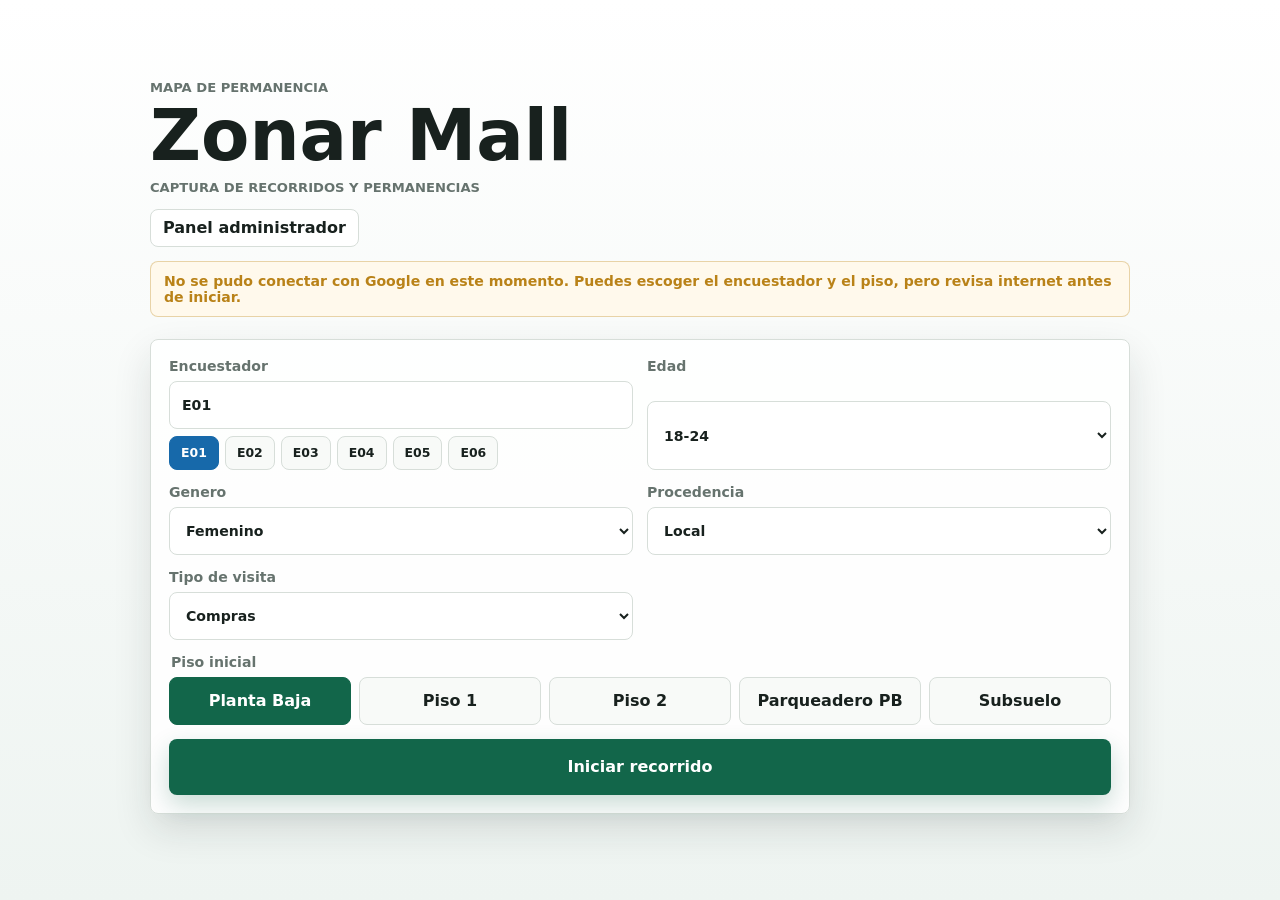
==== commit 7746ca04: "Improve mobile setup controls" ====
--- a/index.html
+++ b/index.html
@@ -17,10 +17,14 @@
         <a class="admin-link" href="admin.html">Panel administrador</a>
       </header>
 
+      <div id="setupStatus" class="setup-status hidden" aria-live="polite"></div>
+
       <form id="setupForm" class="setup-grid">
         <label class="field">
           Encuestador
-          <select id="surveyorSelect" required></select>
+          <input id="surveyorSelect" list="surveyorOptions" type="text" autocomplete="off" placeholder="E01 o nombre" required>
+          <datalist id="surveyorOptions"></datalist>
+          <div id="surveyorQuickOptions" class="surveyor-quick-options" aria-label="Encuestadores rapidos"></div>
         </label>
 
         <label class="field">
@@ -89,6 +93,10 @@
         <div id="mapViewport" class="map-viewport">
           <img id="mapImage" alt="Mapa del centro comercial">
           <canvas id="drawCanvas"></canvas>
+          <div id="liveLocationBadge" class="live-location-badge hidden">
+            <span>Local cercano</span>
+            <strong></strong>
+          </div>
           <div id="stayMarker" class="stay-marker hidden"></div>
           <div id="mapMessage" class="map-message hidden"></div>
         </div>
@@ -97,6 +105,14 @@
           <button id="zoomOutBtn" class="icon-button" type="button" title="Alejar">-</button>
           <button id="zoomResetBtn" class="icon-button" type="button" title="Restablecer zoom">1x</button>
           <button id="zoomInBtn" class="icon-button" type="button" title="Acercar">+</button>
+        </div>
+
+        <div id="floorSwitchPanel" class="floor-switch-panel" aria-label="Cambiar piso">
+          <div class="floor-switch-heading">
+            <span>Cambiar piso</span>
+            <strong id="quickFloorLabel">Piso</strong>
+          </div>
+          <div id="floorQuickOptions" class="floor-quick-options"></div>
         </div>
       </section>
 
@@ -122,26 +138,21 @@
           </div>
         </div>
         <div id="activityButtons" class="activity-grid"></div>
+        <div class="stay-actions">
+          <button id="saveStayBtn" class="save-stay-action" type="button" disabled>Guardar permanencia</button>
+        </div>
       </aside>
+
+      <div id="toastMessage" class="toast-message hidden"></div>
 
       <nav class="bottom-bar" aria-label="Acciones del recorrido">
         <button id="manualPauseBtn" type="button">Pausa</button>
         <button id="manualEventBtn" type="button">Evento</button>
-        <button id="changeFloorBtn" type="button">Piso</button>
+        <button id="changeFloorBtn" type="button" aria-expanded="false" aria-controls="floorSwitchPanel">Piso</button>
         <button id="finishBtn" class="danger-action" type="button">Finalizar</button>
       </nav>
     </section>
   </main>
-
-  <dialog id="floorDialog" class="modal">
-    <form method="dialog">
-      <h2>Cambiar piso</h2>
-      <div id="floorDialogOptions" class="segmented-list"></div>
-      <div class="dialog-actions">
-        <button type="submit">Cancelar</button>
-      </div>
-    </form>
-  </dialog>
 
   <dialog id="eventDialog" class="modal">
     <form method="dialog">
--- a/css/styles.css
+++ b/css/styles.css
@@ -71,6 +71,7 @@
 }
 
 .setup-header,
+.setup-status,
 .setup-grid {
   width: min(100%, 980px);
   margin: 0 auto;
@@ -118,12 +119,46 @@
   box-shadow: var(--shadow);
 }
 
+.setup-status {
+  margin-top: -8px;
+  padding: 11px 13px;
+  border: 1px solid rgba(185, 130, 24, 0.32);
+  border-radius: 8px;
+  background: #fff9ec;
+  color: var(--amber);
+  font-size: 0.88rem;
+  font-weight: 850;
+}
+
 .field {
   display: grid;
   gap: 7px;
   color: var(--muted);
   font-size: 0.88rem;
   font-weight: 800;
+}
+
+.surveyor-quick-options {
+  display: flex;
+  flex-wrap: wrap;
+  gap: 6px;
+}
+
+.surveyor-quick-options button {
+  min-height: 34px;
+  padding: 0 11px;
+  border: 1px solid var(--line);
+  border-radius: 8px;
+  background: #f8faf8;
+  color: var(--ink);
+  font-size: 0.78rem;
+  font-weight: 900;
+}
+
+.surveyor-quick-options button.active {
+  border-color: var(--blue);
+  background: var(--blue);
+  color: #ffffff;
 }
 
 select,
@@ -316,6 +351,51 @@
   pointer-events: none;
 }
 
+.live-location-badge {
+  position: absolute;
+  z-index: 8;
+  min-width: 142px;
+  max-width: 220px;
+  transform: translate(-50%, calc(-100% - 18px));
+  padding: 8px 10px;
+  border: 1px solid rgba(18, 102, 74, 0.22);
+  border-left: 5px solid var(--green);
+  border-radius: 8px;
+  background: rgba(255, 255, 255, 0.96);
+  color: var(--ink);
+  box-shadow: 0 12px 28px rgba(24, 33, 30, 0.16);
+  pointer-events: none;
+}
+
+.live-location-badge::after {
+  content: "";
+  position: absolute;
+  left: 50%;
+  bottom: -8px;
+  width: 14px;
+  height: 14px;
+  transform: translateX(-50%) rotate(45deg);
+  border-right: 1px solid rgba(18, 102, 74, 0.22);
+  border-bottom: 1px solid rgba(18, 102, 74, 0.22);
+  background: rgba(255, 255, 255, 0.96);
+}
+
+.live-location-badge span {
+  display: block;
+  color: var(--muted);
+  font-size: 0.68rem;
+  font-weight: 850;
+  text-transform: uppercase;
+}
+
+.live-location-badge strong {
+  display: block;
+  margin-top: 2px;
+  font-size: 0.9rem;
+  font-weight: 950;
+  overflow-wrap: anywhere;
+}
+
 .map-message {
   position: absolute;
   left: 50%;
@@ -351,6 +431,74 @@
   color: var(--ink);
   font-weight: 900;
   box-shadow: 0 8px 22px rgba(24, 33, 30, 0.1);
+}
+
+.floor-switch-panel {
+  position: absolute;
+  top: 82px;
+  right: 28px;
+  z-index: 7;
+  width: min(248px, calc(100% - 56px));
+  padding: 10px;
+  border: 1px solid rgba(215, 222, 217, 0.92);
+  border-radius: 8px;
+  background: rgba(255, 255, 255, 0.94);
+  box-shadow: 0 14px 32px rgba(24, 33, 30, 0.12);
+  backdrop-filter: blur(10px);
+}
+
+.floor-switch-panel.attention {
+  box-shadow: 0 0 0 4px rgba(23, 105, 170, 0.18), 0 16px 36px rgba(24, 33, 30, 0.16);
+}
+
+.floor-switch-heading {
+  display: flex;
+  align-items: baseline;
+  justify-content: space-between;
+  gap: 10px;
+  margin-bottom: 8px;
+}
+
+.floor-switch-heading span {
+  color: var(--muted);
+  font-size: 0.68rem;
+  font-weight: 900;
+  text-transform: uppercase;
+}
+
+.floor-switch-heading strong {
+  min-width: 0;
+  color: var(--ink);
+  font-size: 0.78rem;
+  font-weight: 950;
+  overflow-wrap: anywhere;
+  text-align: right;
+}
+
+.floor-quick-options {
+  display: grid;
+  grid-template-columns: repeat(2, minmax(0, 1fr));
+  gap: 6px;
+}
+
+.floor-quick-options button {
+  min-height: 36px;
+  padding: 7px 8px;
+  border: 1px solid var(--line);
+  border-radius: 8px;
+  background: #f8faf8;
+  color: var(--ink);
+  font-size: 0.76rem;
+  font-weight: 900;
+  line-height: 1.1;
+  overflow-wrap: anywhere;
+}
+
+.floor-quick-options button.active {
+  border-color: var(--green);
+  background: var(--green);
+  color: #ffffff;
+  box-shadow: 0 8px 18px rgba(18, 102, 74, 0.18);
 }
 
 .action-panel,
@@ -459,7 +607,11 @@
   display: inline-flex;
   align-items: center;
   justify-content: center;
-  padding: 0 10px 0 20px;
+  padding: 8px 10px 8px 22px;
+  line-height: 1.1;
+  text-align: center;
+  white-space: normal;
+  overflow-wrap: anywhere;
 }
 
 .activity-grid button::before {
@@ -472,6 +624,51 @@
   background: var(--activity-color, var(--amber));
 }
 
+.stay-actions {
+  display: grid;
+  margin-top: 10px;
+}
+
+.save-stay-action {
+  min-height: 52px;
+  border: 1px solid var(--green);
+  border-radius: 8px;
+  background: var(--green);
+  color: #ffffff;
+  font-weight: 950;
+  box-shadow: 0 10px 22px rgba(18, 102, 74, 0.22);
+}
+
+.save-stay-action:disabled {
+  border-color: var(--line);
+  background: #dfe6e2;
+  color: var(--muted);
+  box-shadow: none;
+  cursor: wait;
+}
+
+.toast-message {
+  position: fixed;
+  left: 50%;
+  bottom: calc(84px + env(safe-area-inset-bottom));
+  z-index: 16;
+  transform: translateX(-50%);
+  width: min(92vw, 520px);
+  padding: 13px 16px;
+  border: 1px solid rgba(18, 102, 74, 0.22);
+  border-radius: 8px;
+  background: rgba(255, 255, 255, 0.98);
+  color: var(--green-strong);
+  box-shadow: var(--shadow);
+  text-align: center;
+  font-weight: 900;
+}
+
+.toast-message.warning {
+  border-color: rgba(185, 130, 24, 0.34);
+  color: var(--amber);
+}
+
 .bottom-bar {
   display: grid;
   grid-template-columns: repeat(4, minmax(0, 1fr));
--- a/css/responsive.css
+++ b/css/responsive.css
@@ -10,7 +10,43 @@
   }
 
   .setup-view {
+    display: block;
+    min-height: 100svh;
     align-content: start;
+    overflow-y: auto;
+    padding: max(14px, env(safe-area-inset-top)) max(12px, env(safe-area-inset-right)) max(22px, env(safe-area-inset-bottom)) max(12px, env(safe-area-inset-left));
+  }
+
+  .setup-header {
+    margin-bottom: 14px;
+  }
+
+  .setup-grid {
+    gap: 12px;
+    padding: 14px;
+  }
+
+  select,
+  textarea,
+  input {
+    font-size: 16px;
+  }
+
+  .surveyor-quick-options {
+    display: grid;
+    grid-template-columns: repeat(3, minmax(0, 1fr));
+  }
+
+  .surveyor-quick-options button {
+    min-height: 40px;
+  }
+
+  .setup-grid .segmented-list {
+    grid-template-columns: repeat(2, minmax(0, 1fr));
+  }
+
+  .setup-grid .segmented-list button:last-child {
+    grid-column: 1 / -1;
   }
 
   .tracker-view {
@@ -48,6 +84,38 @@
   .map-controls {
     top: 20px;
     right: 20px;
+  }
+
+  .floor-switch-panel {
+    position: fixed;
+    top: auto;
+    left: max(12px, env(safe-area-inset-left));
+    right: max(12px, env(safe-area-inset-right));
+    bottom: calc(132px + env(safe-area-inset-bottom));
+    width: auto;
+    max-height: min(260px, calc(100dvh - 180px));
+    overflow: auto;
+    opacity: 0;
+    pointer-events: none;
+    transform: translateY(12px);
+    transition: opacity 160ms ease, transform 160ms ease;
+  }
+
+  .floor-switch-panel.open,
+  .floor-switch-panel.attention {
+    opacity: 1;
+    pointer-events: auto;
+    transform: translateY(0);
+  }
+
+  .floor-switch-heading {
+    margin-bottom: 7px;
+  }
+
+  .floor-quick-options {
+    grid-template-columns: repeat(5, minmax(92px, 1fr));
+    overflow-x: auto;
+    padding-bottom: 2px;
   }
 
   .stay-summary,
@@ -93,6 +161,22 @@
     bottom: calc(68px + env(safe-area-inset-bottom));
   }
 
+  .floor-switch-panel {
+    top: auto;
+    bottom: calc(66px + env(safe-area-inset-bottom));
+    width: min(236px, calc(100% - 40px));
+    padding: 8px;
+  }
+
+  .floor-quick-options {
+    grid-template-columns: repeat(2, minmax(0, 1fr));
+  }
+
+  .floor-quick-options button {
+    min-height: 32px;
+    font-size: 0.7rem;
+  }
+
   .activity-grid {
     grid-template-columns: repeat(2, minmax(0, 1fr));
     max-height: 180px;
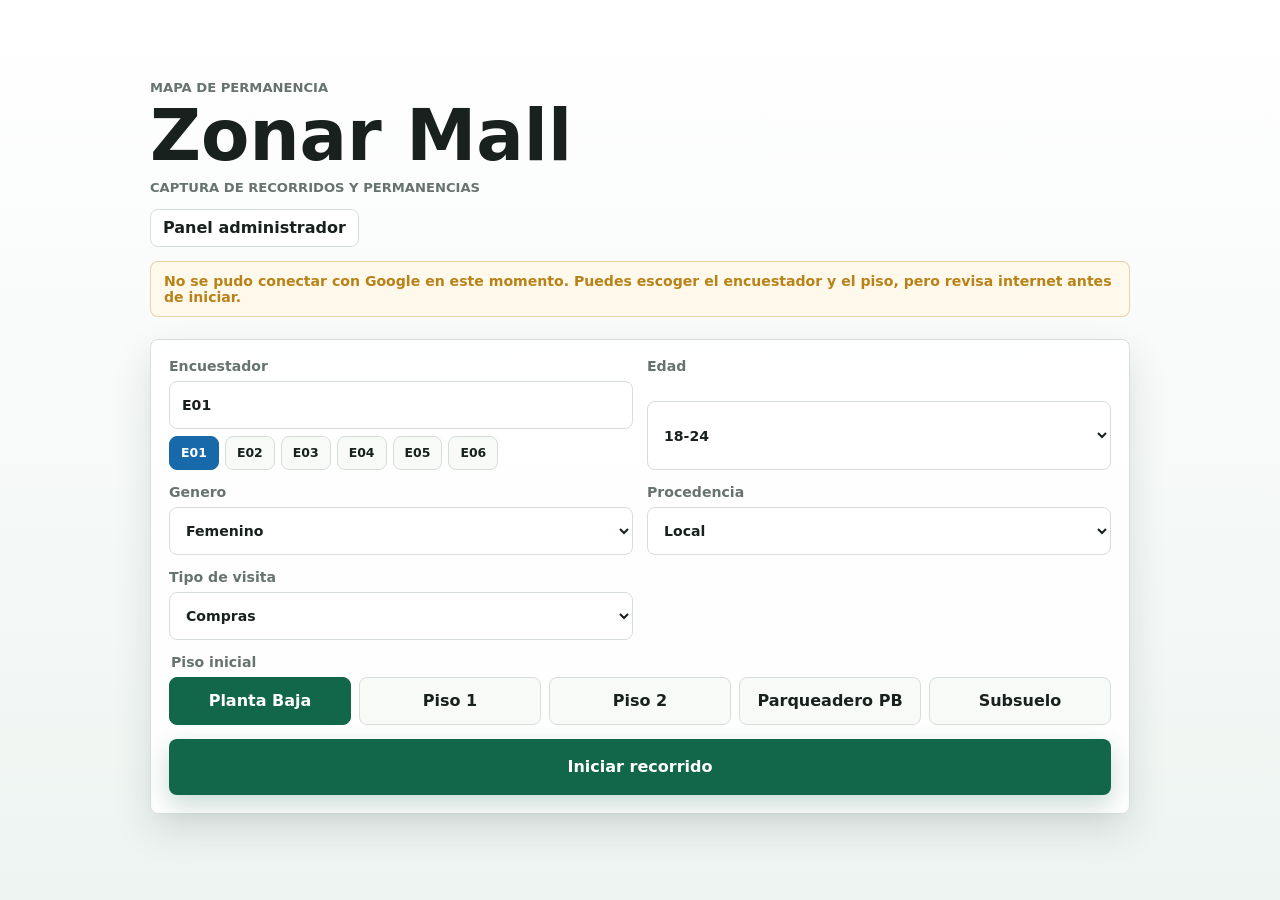
==== commit 6091c7a5: "Add local quick selection controls" ====
--- a/index.html
+++ b/index.html
@@ -93,6 +93,7 @@
         <div id="mapViewport" class="map-viewport">
           <img id="mapImage" alt="Mapa del centro comercial">
           <canvas id="drawCanvas"></canvas>
+          <div id="localMarkers" class="local-markers" aria-label="Locales marcables"></div>
           <div id="liveLocationBadge" class="live-location-badge hidden">
             <span>Local cercano</span>
             <strong></strong>
@@ -107,12 +108,26 @@
           <button id="zoomInBtn" class="icon-button" type="button" title="Acercar">+</button>
         </div>
 
-        <div id="floorSwitchPanel" class="floor-switch-panel" aria-label="Cambiar piso">
-          <div class="floor-switch-heading">
-            <span>Cambiar piso</span>
-            <strong id="quickFloorLabel">Piso</strong>
-          </div>
-          <div id="floorQuickOptions" class="floor-quick-options"></div>
+        <div class="map-side-stack">
+          <div id="floorSwitchPanel" class="floor-switch-panel" aria-label="Cambiar piso">
+            <div class="floor-switch-heading">
+              <span>Cambiar piso</span>
+              <strong id="quickFloorLabel">Piso</strong>
+            </div>
+            <div id="floorQuickOptions" class="floor-quick-options"></div>
+          </div>
+
+          <aside id="localLegendPanel" class="local-legend-panel" aria-label="Simbologia de locales">
+            <div class="local-legend-heading">
+              <div>
+                <span>Simbologia</span>
+                <strong id="localLegendTitle">Locales del piso</strong>
+              </div>
+              <small id="localLegendCount">0</small>
+            </div>
+            <input id="localSearchInput" class="local-search-input" type="search" placeholder="Buscar local">
+            <div id="localLegendList" class="local-legend-list"></div>
+          </aside>
         </div>
       </section>
 
@@ -143,12 +158,21 @@
         </div>
       </aside>
 
+      <aside id="correctionPanel" class="action-panel correction-panel hidden">
+        <p>Corregir recorrido</p>
+        <div class="panel-actions two">
+          <button id="undoStepBtn" type="button">Borrar ultimo paso</button>
+          <button id="resetCurrentBtn" class="danger-action" type="button">Reiniciar todo</button>
+        </div>
+      </aside>
+
       <div id="toastMessage" class="toast-message hidden"></div>
 
       <nav class="bottom-bar" aria-label="Acciones del recorrido">
         <button id="manualPauseBtn" type="button">Pausa</button>
         <button id="manualEventBtn" type="button">Evento</button>
         <button id="changeFloorBtn" type="button" aria-expanded="false" aria-controls="floorSwitchPanel">Piso</button>
+        <button id="correctionBtn" type="button" aria-expanded="false" aria-controls="correctionPanel">Corregir</button>
         <button id="finishBtn" class="danger-action" type="button">Finalizar</button>
       </nav>
     </section>
--- a/css/styles.css
+++ b/css/styles.css
@@ -30,6 +30,13 @@
 body {
   min-height: 100dvh;
   overflow-x: hidden;
+  overscroll-behavior-x: none;
+}
+
+html.map-tracing-active,
+body.map-tracing-active {
+  overflow: hidden;
+  overscroll-behavior: none;
 }
 
 button,
@@ -234,6 +241,7 @@
   display: grid;
   grid-template-rows: 62px minmax(0, 1fr) 72px;
   overflow: hidden;
+  overscroll-behavior: none;
   background: #e9efec;
 }
 
@@ -300,6 +308,8 @@
   display: grid;
   padding: 14px;
   overflow: hidden;
+  overscroll-behavior: contain;
+  touch-action: none;
 }
 
 .map-viewport {
@@ -315,7 +325,11 @@
   border-radius: 8px;
   background: #ffffff;
   box-shadow: inset 0 0 0 1px rgba(255, 255, 255, 0.8), 0 10px 26px rgba(24, 33, 30, 0.08);
+  -webkit-touch-callout: none;
+  -webkit-user-select: none;
+  overscroll-behavior: none;
   touch-action: none;
+  user-select: none;
 }
 
 #mapImage {
@@ -325,8 +339,12 @@
   max-width: calc(100% - 32px);
   max-height: calc(100dvh - 178px);
   object-fit: contain;
+  -webkit-touch-callout: none;
   user-select: none;
   -webkit-user-drag: none;
+  -webkit-user-select: none;
+  pointer-events: none;
+  touch-action: none;
   transform-origin: center center;
 }
 
@@ -335,12 +353,92 @@
   inset: 0;
   width: 100%;
   height: 100%;
+  pointer-events: none;
   touch-action: none;
   transform-origin: center center;
 }
 
+.local-markers {
+  position: absolute;
+  inset: 0;
+  z-index: 4;
+  pointer-events: none;
+}
+
+.local-marker {
+  position: absolute;
+  display: grid;
+  place-items: center;
+  width: 28px;
+  min-width: 28px;
+  height: 28px;
+  transform: translate(-50%, -50%);
+  padding: 0;
+  border: 2px solid #ffffff;
+  border-radius: 50%;
+  background: color-mix(in srgb, var(--marker-color, var(--green)) 82%, #ffffff);
+  color: transparent;
+  box-shadow: 0 7px 16px rgba(24, 33, 30, 0.18);
+  font-size: 0;
+  font-weight: 950;
+  line-height: 1;
+  pointer-events: auto;
+}
+
+.local-marker::before {
+  content: attr(data-label);
+  position: absolute;
+  left: 50%;
+  bottom: calc(100% + 8px);
+  max-width: 210px;
+  transform: translateX(-50%) translateY(4px);
+  padding: 7px 9px;
+  border: 1px solid rgba(215, 222, 217, 0.92);
+  border-left: 5px solid var(--marker-color, var(--green));
+  border-radius: 8px;
+  background: rgba(255, 255, 255, 0.97);
+  color: var(--ink);
+  box-shadow: 0 12px 26px rgba(24, 33, 30, 0.16);
+  font-size: 0.76rem;
+  font-weight: 930;
+  line-height: 1.1;
+  opacity: 0;
+  overflow: hidden;
+  pointer-events: none;
+  text-overflow: ellipsis;
+  transition: opacity 140ms ease, transform 140ms ease;
+  white-space: nowrap;
+}
+
+.local-marker::after {
+  content: "";
+  display: block;
+  width: 9px;
+  height: 9px;
+  border-radius: 50%;
+  background: #ffffff;
+}
+
+.local-marker:hover::before,
+.local-marker:focus-visible::before,
+.local-marker.selected::before {
+  opacity: 1;
+  transform: translateX(-50%) translateY(0);
+}
+
+.local-marker:focus-visible {
+  outline: 3px solid rgba(23, 105, 170, 0.34);
+  outline-offset: 2px;
+}
+
+.local-marker.selected {
+  background: var(--marker-color, var(--green));
+  box-shadow: 0 0 0 7px color-mix(in srgb, var(--marker-color, var(--green)) 24%, transparent), 0 10px 22px rgba(24, 33, 30, 0.2);
+}
+
 .stay-marker {
   position: absolute;
+  z-index: 5;
   width: 22px;
   height: 22px;
   margin: -11px 0 0 -11px;
@@ -433,12 +531,24 @@
   box-shadow: 0 8px 22px rgba(24, 33, 30, 0.1);
 }
 
-.floor-switch-panel {
+.map-side-stack {
   position: absolute;
   top: 82px;
   right: 28px;
   z-index: 7;
-  width: min(248px, calc(100% - 56px));
+  display: grid;
+  gap: 10px;
+  width: min(292px, calc(100% - 56px));
+  pointer-events: none;
+}
+
+.map-side-stack > * {
+  pointer-events: auto;
+}
+
+.floor-switch-panel,
+.local-legend-panel {
+  width: 100%;
   padding: 10px;
   border: 1px solid rgba(215, 222, 217, 0.92);
   border-radius: 8px;
@@ -499,6 +609,141 @@
   background: var(--green);
   color: #ffffff;
   box-shadow: 0 8px 18px rgba(18, 102, 74, 0.18);
+}
+
+.local-legend-panel {
+  max-height: min(420px, calc(100dvh - 340px));
+  overflow: hidden;
+}
+
+.local-legend-heading {
+  display: flex;
+  align-items: start;
+  justify-content: space-between;
+  gap: 12px;
+  margin-bottom: 9px;
+}
+
+.local-legend-heading div {
+  min-width: 0;
+}
+
+.local-legend-heading span {
+  display: block;
+  color: var(--muted);
+  font-size: 0.68rem;
+  font-weight: 900;
+  text-transform: uppercase;
+}
+
+.local-legend-heading strong {
+  display: block;
+  min-width: 0;
+  margin-top: 2px;
+  color: var(--ink);
+  font-size: 0.88rem;
+  font-weight: 950;
+  overflow-wrap: anywhere;
+}
+
+.local-legend-heading small {
+  min-width: 28px;
+  padding: 4px 7px;
+  border-radius: 999px;
+  background: #eef4f1;
+  color: var(--green-strong);
+  font-size: 0.72rem;
+  font-weight: 950;
+  text-align: center;
+}
+
+.local-search-input {
+  width: 100%;
+  min-height: 36px;
+  margin-bottom: 9px;
+  padding: 0 10px;
+  border: 1px solid var(--line);
+  border-radius: 8px;
+  background: #ffffff;
+  color: var(--ink);
+  font-size: 0.82rem;
+  font-weight: 800;
+}
+
+.local-legend-list {
+  display: grid;
+  gap: 6px;
+  max-height: min(310px, calc(100dvh - 450px));
+  overflow: auto;
+  padding-right: 2px;
+}
+
+.local-legend-item {
+  display: grid;
+  grid-template-columns: auto minmax(0, 1fr);
+  align-items: center;
+  gap: 8px;
+  min-height: 42px;
+  padding: 7px 8px;
+  border: 1px solid var(--line);
+  border-radius: 8px;
+  background: #f8faf8;
+  color: var(--ink);
+  text-align: left;
+}
+
+.local-legend-item:disabled {
+  opacity: 0.55;
+  cursor: not-allowed;
+}
+
+.local-legend-item.selected {
+  border-color: color-mix(in srgb, var(--marker-color, var(--green)) 52%, var(--line));
+  background: color-mix(in srgb, var(--marker-color, var(--green)) 9%, #ffffff);
+  box-shadow: inset 4px 0 0 var(--marker-color, var(--green));
+}
+
+.local-legend-item b {
+  display: grid;
+  place-items: center;
+  min-width: 42px;
+  height: 28px;
+  padding: 0 8px;
+  border-radius: 999px;
+  background: var(--marker-color, var(--green));
+  color: #ffffff;
+  font-size: 0.72rem;
+  font-weight: 950;
+}
+
+.local-legend-item strong {
+  display: block;
+  min-width: 0;
+  overflow: hidden;
+  color: var(--ink);
+  font-size: 0.82rem;
+  font-weight: 920;
+  text-overflow: ellipsis;
+  white-space: nowrap;
+}
+
+.local-legend-item span {
+  display: block;
+  margin-top: 2px;
+  color: var(--muted);
+  font-size: 0.68rem;
+  font-weight: 800;
+  text-transform: uppercase;
+}
+
+.local-legend-empty {
+  padding: 10px;
+  border: 1px dashed var(--line);
+  border-radius: 8px;
+  color: var(--muted);
+  font-size: 0.82rem;
+  font-weight: 850;
+  text-align: center;
 }
 
 .action-panel,
@@ -546,6 +791,12 @@
   background: var(--green);
   color: #ffffff;
   border-color: var(--green);
+}
+
+.panel-actions .danger-action {
+  background: var(--red);
+  color: #ffffff;
+  border-color: var(--red);
 }
 
 .stay-summary {
@@ -671,7 +922,7 @@
 
 .bottom-bar {
   display: grid;
-  grid-template-columns: repeat(4, minmax(0, 1fr));
+  grid-template-columns: repeat(5, minmax(0, 1fr));
   gap: 8px;
   padding: 10px max(14px, env(safe-area-inset-right)) max(10px, env(safe-area-inset-bottom)) max(14px, env(safe-area-inset-left));
   background: rgba(255, 255, 255, 0.98);
--- a/css/responsive.css
+++ b/css/responsive.css
@@ -86,7 +86,7 @@
     right: 20px;
   }
 
-  .floor-switch-panel {
+  .map-side-stack {
     position: fixed;
     top: auto;
     left: max(12px, env(safe-area-inset-left));
@@ -94,6 +94,11 @@
     bottom: calc(132px + env(safe-area-inset-bottom));
     width: auto;
     max-height: min(260px, calc(100dvh - 180px));
+  }
+
+  .floor-switch-panel {
+    width: auto;
+    max-height: min(260px, calc(100dvh - 180px));
     overflow: auto;
     opacity: 0;
     pointer-events: none;
@@ -101,6 +106,10 @@
     transition: opacity 160ms ease, transform 160ms ease;
   }
 
+  .local-legend-panel {
+    display: none;
+  }
+
   .floor-switch-panel.open,
   .floor-switch-panel.attention {
     opacity: 1;
@@ -113,9 +122,31 @@
   }
 
   .floor-quick-options {
-    grid-template-columns: repeat(5, minmax(92px, 1fr));
-    overflow-x: auto;
+    grid-template-columns: repeat(3, minmax(0, 1fr));
     padding-bottom: 2px;
+  }
+
+  .local-marker {
+    min-width: 30px;
+    width: 30px;
+    height: 30px;
+    padding: 0;
+    color: transparent;
+    font-size: 0;
+  }
+
+  .local-marker::before {
+    display: none;
+  }
+
+  .local-marker::after {
+    content: "";
+    display: block;
+    width: 8px;
+    height: 8px;
+    margin: auto;
+    border-radius: 50%;
+    background: #ffffff;
   }
 
   .stay-summary,
@@ -128,8 +159,13 @@
     max-height: 250px;
   }
 
+  .action-panel,
+  .stay-panel {
+    bottom: calc(136px + env(safe-area-inset-bottom));
+  }
+
   .bottom-bar {
-    grid-template-columns: repeat(2, minmax(0, 1fr));
+    grid-template-columns: repeat(3, minmax(0, 1fr));
   }
 }
 
@@ -144,6 +180,7 @@
   }
 
   .bottom-bar {
+    grid-template-columns: repeat(5, minmax(0, 1fr));
     padding-top: 6px;
     padding-bottom: 6px;
   }
@@ -155,16 +192,20 @@
     min-height: 42px;
   }
 
+  .action-panel,
   .stay-panel {
     left: auto;
     width: min(430px, 42vw);
     bottom: calc(68px + env(safe-area-inset-bottom));
   }
 
-  .floor-switch-panel {
+  .map-side-stack {
     top: auto;
     bottom: calc(66px + env(safe-area-inset-bottom));
     width: min(236px, calc(100% - 40px));
+  }
+
+  .floor-switch-panel {
     padding: 8px;
   }
 
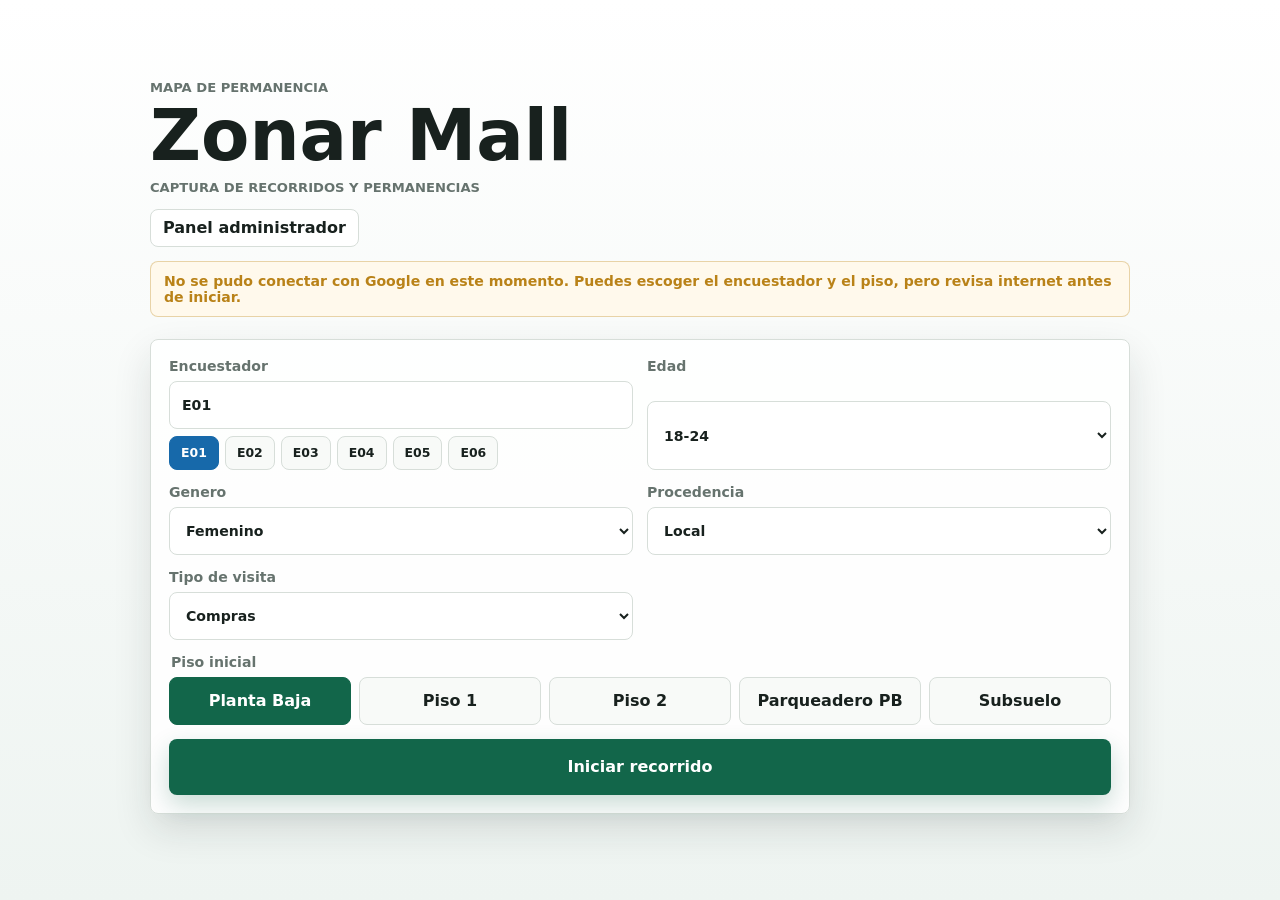
==== commit ffe07b9e: "Add editable mall directory" ====
--- a/index.html
+++ b/index.html
@@ -196,6 +196,7 @@
     </form>
   </dialog>
 
+  <script src="js/directory.js"></script>
   <script src="js/config.js"></script>
   <script src="js/activity-meta.js"></script>
   <script src="js/api.js"></script>
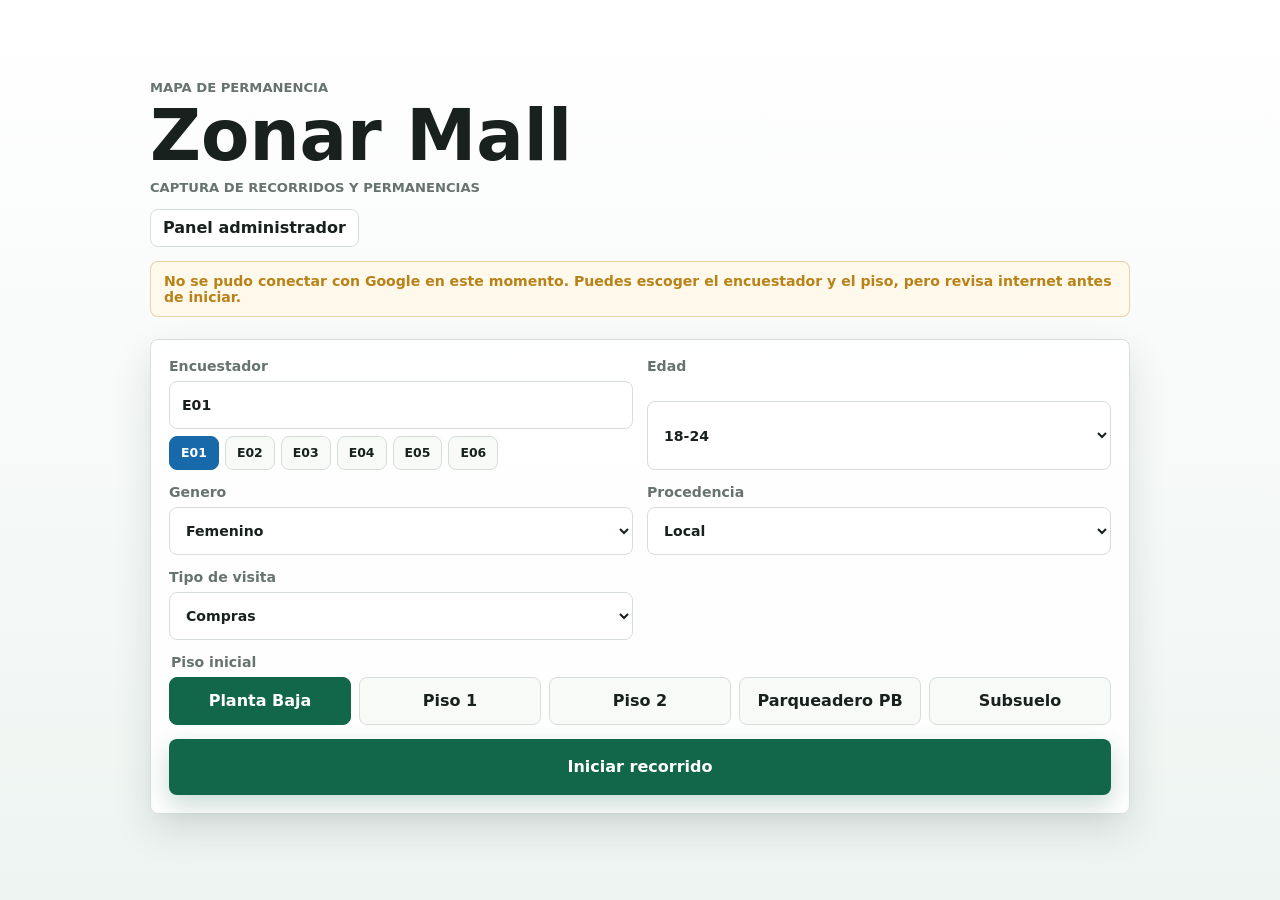
==== commit 18919932: "Add contextual activity choices" ====
--- a/index.html
+++ b/index.html
@@ -152,6 +152,10 @@
             <datalist id="locationDatalist"></datalist>
           </div>
         </div>
+        <div class="activity-panel-heading">
+          <span>Actividades</span>
+          <strong id="activityContextLabel">Actividades generales</strong>
+        </div>
         <div id="activityButtons" class="activity-grid"></div>
         <div class="stay-actions">
           <button id="saveStayBtn" class="save-stay-action" type="button" disabled>Guardar permanencia</button>
--- a/css/styles.css
+++ b/css/styles.css
@@ -838,6 +838,33 @@
   font-weight: 760;
 }
 
+.activity-panel-heading {
+  display: flex;
+  align-items: baseline;
+  justify-content: space-between;
+  gap: 10px;
+  margin: 4px 0 8px;
+}
+
+.activity-panel-heading span {
+  color: var(--muted);
+  font-size: 0.76rem;
+  font-weight: 900;
+  text-transform: uppercase;
+}
+
+.activity-panel-heading strong {
+  min-width: 0;
+  padding: 5px 9px;
+  border-radius: 999px;
+  background: #eef4f1;
+  color: var(--green-strong);
+  font-size: 0.78rem;
+  font-weight: 950;
+  overflow-wrap: anywhere;
+  text-align: right;
+}
+
 .activity-grid {
   display: grid;
   grid-template-columns: repeat(4, minmax(0, 1fr));
--- a/css/responsive.css
+++ b/css/responsive.css
@@ -150,9 +150,15 @@
   }
 
   .stay-summary,
+  .activity-panel-heading,
   .panel-actions.two,
   .dialog-actions {
+    display: grid;
     grid-template-columns: 1fr;
+  }
+
+  .activity-panel-heading strong {
+    text-align: left;
   }
 
   .activity-grid {
